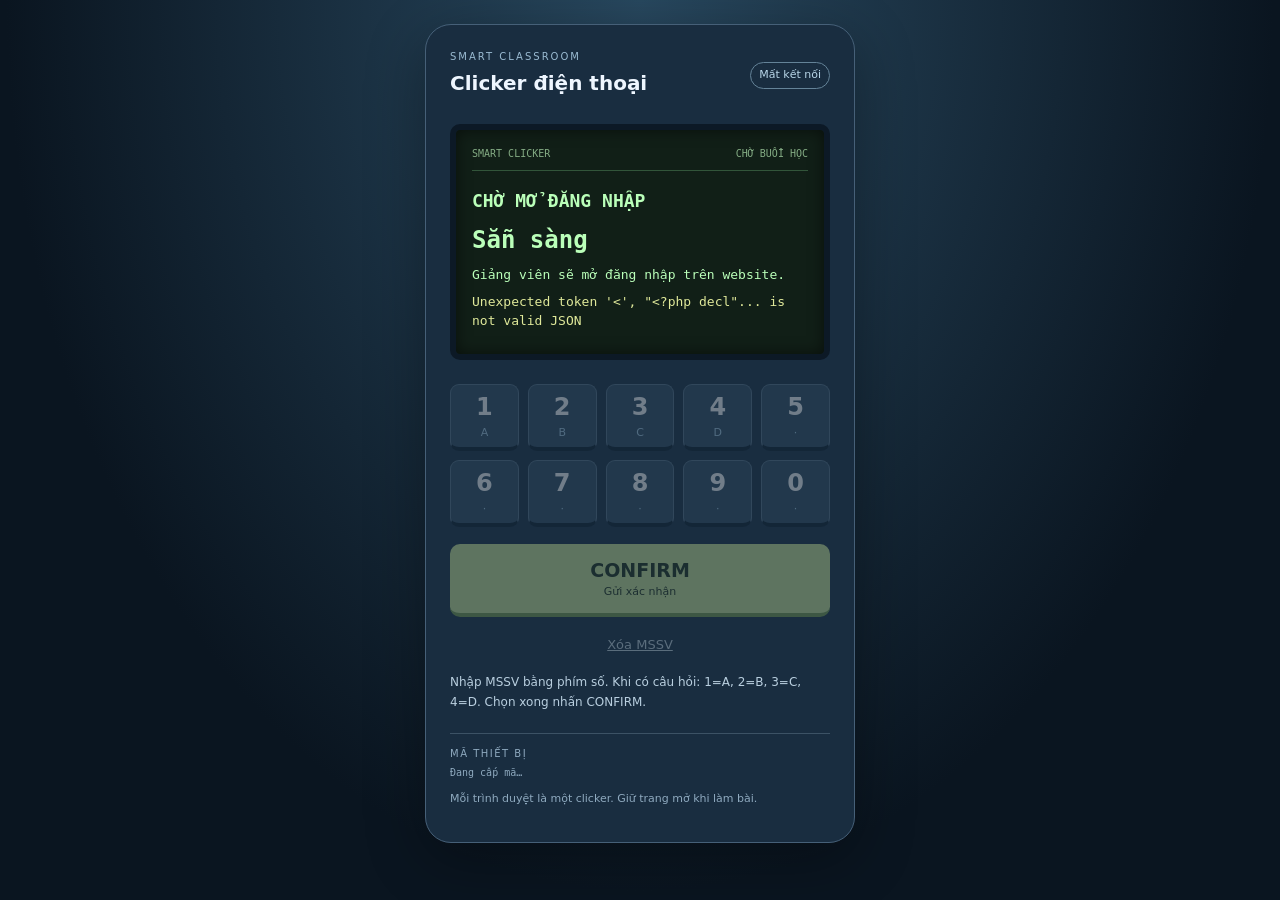
==== web/phone.html @ bd763074 "Classroom Clicker: web, tag and gateway firmware, PCB, 3D cases, docs" ====
<!doctype html>
<html lang="vi">
<head>
  <meta charset="utf-8">
  <meta name="viewport" content="width=device-width,initial-scale=1">
  <meta name="theme-color" content="#162c41">
  <title>Clicker · Thiết bị điện thoại</title>
  <link rel="stylesheet" href="phone.css">
  <script src="phone.js" defer></script>
</head>
<body>
  <main class="clicker">
    <header><div><p>SMART CLASSROOM</p><h1>Clicker điện thoại</h1></div><span id="connection" role="status">Kết nối…</span></header>
    <section class="lcd" aria-label="Màn hình clicker" aria-live="polite" aria-atomic="true">
      <div class="lcd-top"><span>SMART CLICKER</span><span id="session-label">—</span></div>
      <h2 id="screen-title">ĐANG KẾT NỐI</h2>
      <p id="screen-value">Vui lòng chờ…</p>
      <p id="screen-detail"></p>
      <p id="screen-status"></p>
    </section>
    <div class="keypad" aria-label="Bàn phím clicker">
      <button type="button" data-key="1">1<small>A</small></button>
      <button type="button" data-key="2">2<small>B</small></button>
      <button type="button" data-key="3">3<small>C</small></button>
      <button type="button" data-key="4">4<small>D</small></button>
      <button type="button" data-key="5">5<small>·</small></button>
      <button type="button" data-key="6">6<small>·</small></button>
      <button type="button" data-key="7">7<small>·</small></button>
      <button type="button" data-key="8">8<small>·</small></button>
      <button type="button" data-key="9">9<small>·</small></button>
      <button type="button" data-key="0">0<small>·</small></button>
    </div>
    <button id="confirm" type="button">CONFIRM <span>Gửi xác nhận</span></button>
    <button id="clear" type="button">Xóa MSSV</button>
    <p class="help">Nhập MSSV bằng phím số. Khi có câu hỏi: 1=A, 2=B, 3=C, 4=D. Chọn xong nhấn CONFIRM.</p>
    <footer><span>MÃ THIẾT BỊ</span><code id="device-uid">Đang cấp mã…</code><p>Mỗi trình duyệt là một clicker. Giữ trang mở khi làm bài.</p></footer>
  </main>
</body>
</html>
---- web/phone.css ----
:root{font:16px/1.5 system-ui,sans-serif;color:#eef6ff;background:#0a1520}*{box-sizing:border-box}body{margin:0;padding:24px 16px;min-height:100dvh;background:radial-gradient(ellipse at top,#28485f,#0a1520 70%)}.clicker{width:100%;max-width:430px;margin:auto;padding:24px;background:#192d40;border:1px solid #466078;border-radius:26px;box-shadow:0 16px 60px #0005}header{display:flex;align-items:center;justify-content:space-between;gap:12px;margin-bottom:22px}header p{font-size:10px;letter-spacing:2px;color:#9abbd2;margin:0}h1{font-size:20px;margin:4px 0}#connection{font-size:11px;padding:4px 8px;border:1px solid #648398;border-radius:20px;color:#b8d6e8;white-space:nowrap}.lcd{background:#111f17;color:#baffb9;box-shadow:inset 0 0 15px #0008;border:6px solid #0c1926;border-radius:10px;padding:16px;min-height:235px;font-family:ui-monospace,monospace;overflow-wrap:anywhere}.lcd-top{display:flex;justify-content:space-between;border-bottom:1px solid #32553a;padding-bottom:9px;font-size:10px;color:#84ac84}.lcd h2{font-size:18px;margin:16px 0 8px}.lcd p{margin:7px 0;font-size:13px}#screen-value{font-size:24px;font-weight:bold;min-height:36px}#screen-status{color:#e0e99a;min-height:20px}.keypad{display:grid;grid-template-columns:repeat(5,1fr);gap:9px;margin:24px 0 17px}button{font:inherit;cursor:pointer;touch-action:manipulation;-webkit-tap-highlight-color:transparent;user-select:none}button:disabled{opacity:.38;cursor:not-allowed}.keypad button{border:1px solid #587187;border-bottom:4px solid #0b1c2b;border-radius:9px;background:#314b61;color:white;font-size:24px;font-weight:bold;min-height:67px;padding:4px}.keypad small{display:block;font-size:11px;font-weight:500;color:#aacee7}.keypad button:active{transform:translateY(2px);border-bottom-width:2px}.keypad button.selected{background:#14634e;border-color:#65d0aa}#confirm{display:block;width:100%;background:#cfe895;color:#203018;border:0;border-bottom:4px solid #789d4c;border-radius:10px;font-weight:800;font-size:19px;padding:12px}#confirm span{display:block;font-size:11px;font-weight:500}#clear{display:block;margin:12px auto 0;background:transparent;color:#c5d5df;border:0;text-decoration:underline;font-size:13px;padding:6px}.help{font-size:12px;color:#b9cfdf;line-height:1.7}footer{margin-top:20px;border-top:1px solid #3c5265;padding-top:12px;color:#8faabf;font-size:10px}footer span{letter-spacing:1.5px}footer code{display:block;overflow-wrap:anywhere;font-size:10px;margin-top:4px}footer p{font-size:11px}button:focus-visible{outline:3px solid #fff;outline-offset:3px}@media(max-width:360px){body{padding:10px}.clicker{padding:16px}.keypad{gap:6px}.lcd{padding:12px}}
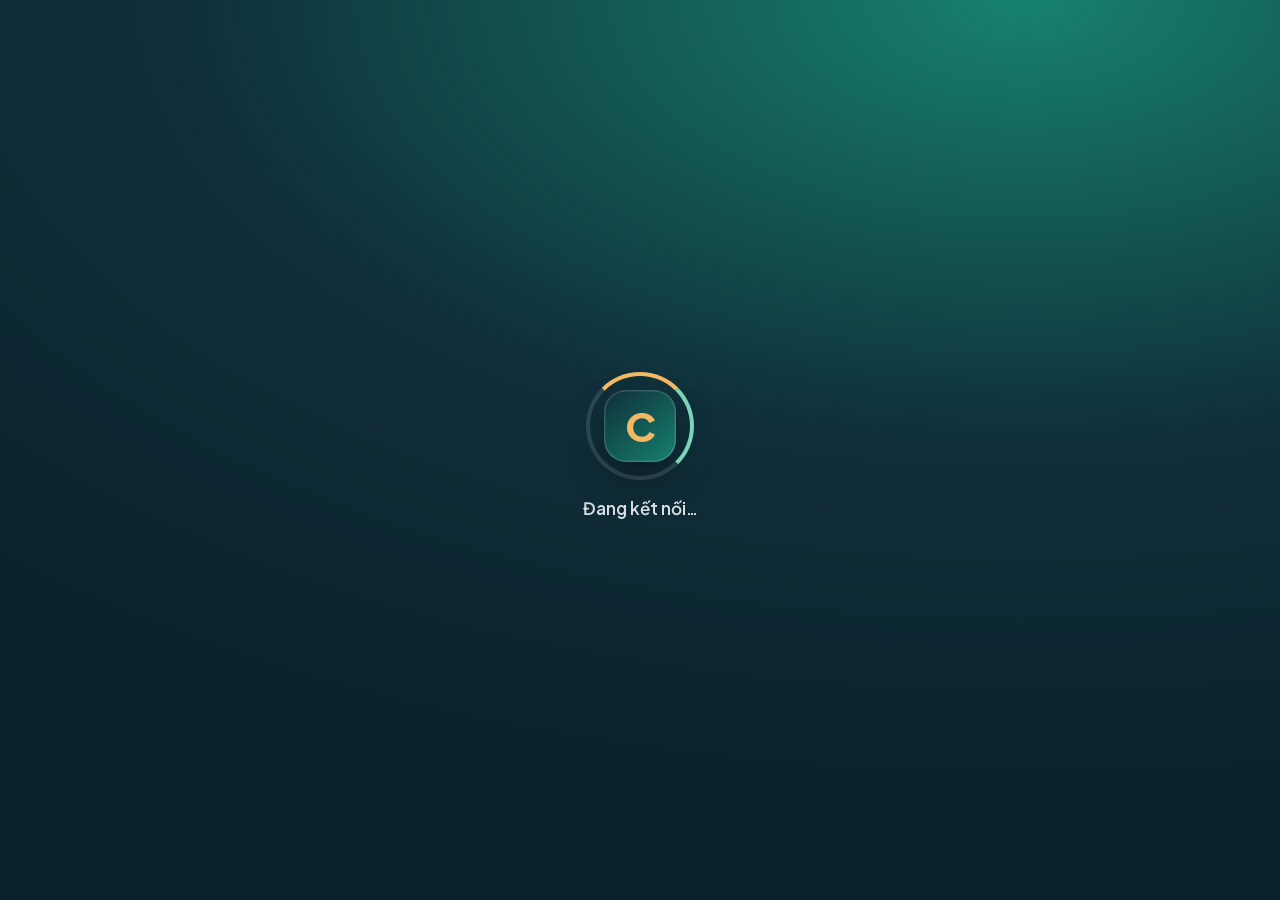
==== commit 76d509ae: "Full project: multi-room web, tag score display, gateway, hardware, docs, tests" ====
--- a/web/phone.html
+++ b/web/phone.html
@@ -2,38 +2,92 @@
 <html lang="vi">
 <head>
   <meta charset="utf-8">
-  <meta name="viewport" content="width=device-width,initial-scale=1">
-  <meta name="theme-color" content="#162c41">
-  <title>Clicker · Thiết bị điện thoại</title>
-  <link rel="stylesheet" href="phone.css">
-  <script src="phone.js" defer></script>
+  <meta name="viewport" content="width=device-width,initial-scale=1,viewport-fit=cover">
+  <meta name="theme-color" content="#0F2E3A">
+  <title>Clicker · Vào lớp học</title>
+  <link rel="icon" href="landing/favicon.ico" sizes="any">
+  <link rel="apple-touch-icon" href="landing/apple-touch-icon.png">
+  <link rel="stylesheet" href="phone.css?v=12">
+  <script src="landing/i18n.js?v=8" defer></script>
+  <script src="phone-i18n.js?v=3" defer></script>
+  <script src="phone.js?v=17" defer></script>
 </head>
 <body>
-  <main class="clicker">
-    <header><div><p>SMART CLASSROOM</p><h1>Clicker điện thoại</h1></div><span id="connection" role="status">Kết nối…</span></header>
-    <section class="lcd" aria-label="Màn hình clicker" aria-live="polite" aria-atomic="true">
-      <div class="lcd-top"><span>SMART CLICKER</span><span id="session-label">—</span></div>
-      <h2 id="screen-title">ĐANG KẾT NỐI</h2>
-      <p id="screen-value">Vui lòng chờ…</p>
-      <p id="screen-detail"></p>
-      <p id="screen-status"></p>
+  <!-- Network / loading screen. -->
+  <div id="net-wait" class="net-wait on" role="status" aria-live="polite"><div class="nw-logo" aria-hidden="true"><span class="nw-ring"></span><i>C</i></div><p id="net-wait-text">Đang kết nối…</p></div>
+
+  <header class="bar">
+    <a class="brand" href="landing/"><i>C</i><b>Clicker</b></a>
+    <div class="bar-right"><span id="who" class="who" hidden></span><div class="lang" data-lang-menu></div></div>
+  </header>
+
+  <main>
+    <!-- 1. room code -->
+    <section id="s-code" class="screen card" hidden>
+      <h1>Vào lớp học</h1>
+      <p class="sub">Nhập mã phòng 6 số giảng viên đang chiếu.</p>
+      <form id="code-form" novalidate>
+        <input id="code-input" class="code-input" inputmode="numeric" autocomplete="off" maxlength="7" placeholder="000 000" aria-label="Mã phòng">
+        <button class="btn">Vào phòng</button>
+      </form>
     </section>
-    <div class="keypad" aria-label="Bàn phím clicker">
-      <button type="button" data-key="1">1<small>A</small></button>
-      <button type="button" data-key="2">2<small>B</small></button>
-      <button type="button" data-key="3">3<small>C</small></button>
-      <button type="button" data-key="4">4<small>D</small></button>
-      <button type="button" data-key="5">5<small>·</small></button>
-      <button type="button" data-key="6">6<small>·</small></button>
-      <button type="button" data-key="7">7<small>·</small></button>
-      <button type="button" data-key="8">8<small>·</small></button>
-      <button type="button" data-key="9">9<small>·</small></button>
-      <button type="button" data-key="0">0<small>·</small></button>
-    </div>
-    <button id="confirm" type="button">CONFIRM <span>Gửi xác nhận</span></button>
-    <button id="clear" type="button">Xóa MSSV</button>
-    <p class="help">Nhập MSSV bằng phím số. Khi có câu hỏi: 1=A, 2=B, 3=C, 4=D. Chọn xong nhấn CONFIRM.</p>
-    <footer><span>MÃ THIẾT BỊ</span><code id="device-uid">Đang cấp mã…</code><p>Mỗi trình duyệt là một clicker. Giữ trang mở khi làm bài.</p></footer>
+
+    <!-- 2. student info -->
+    <section id="s-info" class="screen card" hidden>
+      <span class="tag" id="info-class"></span>
+      <h1>Thông tin của bạn</h1>
+      <form id="info-form" novalidate>
+        <label>MSSV<input id="info-id" inputmode="numeric" maxlength="20" autocomplete="off" placeholder="Ví dụ: 23146101"></label>
+        <label>Họ và tên<input id="info-name" maxlength="120" autocomplete="name" placeholder="Ví dụ: Nguyễn Văn An"></label>
+        <label>Lớp<input id="info-class-input" readonly tabindex="-1"></label>
+        <p class="note">Đã có trong danh sách lớp thì chỉ cần MSSV. Chưa có thì điền thêm họ tên, giảng viên duyệt là vào được.</p>
+        <button class="btn">Vào lớp</button>
+      </form>
+    </section>
+
+    <!-- 3. waiting (green, spinning C) -->
+    <section id="s-wait" class="screen wait" hidden>
+      <div class="nw-logo" aria-hidden="true"><span class="nw-ring"></span><i>C</i></div>
+      <h2 id="wait-title">Đợi giảng viên</h2>
+      <p id="wait-sub"></p>
+    </section>
+
+    <!-- 4. answering -->
+    <section id="s-question" class="screen" hidden>
+      <div class="q-head"><span class="q-no" id="q-no">Câu 1</span><span class="q-left" id="q-left" hidden></span></div><p class="q-quiz" id="q-quiz" hidden></p>
+      <div class="q-timer" id="q-timer" hidden><span></span></div>
+      <h2 class="q-text" id="q-text"></h2>
+      <div class="answers" role="radiogroup" aria-label="Đáp án">
+        <button type="button" data-ans="A" role="radio"><b>A</b><span></span></button>
+        <button type="button" data-ans="B" role="radio"><b>B</b><span></span></button>
+        <button type="button" data-ans="C" role="radio"><b>C</b><span></span></button>
+        <button type="button" data-ans="D" role="radio"><b>D</b><span></span></button>
+      </div>
+      <button id="send" class="btn big" disabled>Gửi đáp án</button>
+    </section>
+
+    <!-- 5. finished -->
+    <section id="s-done" class="screen card center" hidden>
+      <div class="done-ic" aria-hidden="true">✓</div>
+      <h1 id="done-title">Buổi học đã kết thúc</h1>
+      <p class="score" id="done-score" hidden></p>
+      <p class="sub" id="done-sub">Cảm ơn bạn đã tham gia. Giảng viên sẽ thông báo kết quả.</p>
+    </section>
+
+    <!-- BLE mode: the class uses Student Tag V3 boards; this is a working model of one, not connected to the class -->
+    <section id="s-ble" class="screen" hidden>
+      <p class="ble-note" id="ble-note">Lớp đang dùng Student Tag (BLE). Đây là tag mô phỏng: bấm như tag thật, đáp án được gửi lên lớp.</p>
+      <div class="tag-dev" id="tag-dev">
+        <span class="tag-usb" aria-hidden="true"></span>
+        <p class="tag-label">STUDENT TAG</p>
+        <div class="tag-led" aria-label="Màn LED"><svg id="led" viewBox="0 0 120 80"></svg></div>
+        <div class="tag-keys"><button type="button" data-k="1">1<small>A</small></button><button type="button" data-k="2">2<small>B</small></button><button type="button" data-k="3">3<small>C</small></button><button type="button" data-k="4">4<small>D</small></button><button type="button" data-k="5">5</button><button type="button" data-k="6">6</button><button type="button" data-k="7">7</button><button type="button" data-k="8">8</button><button type="button" data-k="B" class="fn" aria-label="BACK">←</button><button type="button" data-k="9">9</button><button type="button" data-k="0">0</button><button type="button" data-k="C" class="fn ok">OK</button></div>
+      </div>
+      <p class="tag-status" id="tag-status"></p>
+      <p class="tag-who" id="tag-who" hidden></p>
+    </section>
+
+    <p id="toast" class="toast" role="alert" hidden></p>
   </main>
 </body>
 </html>
--- a/web/phone.css
+++ b/web/phone.css
@@ -1 +1,136 @@
-:root{font:16px/1.5 system-ui,sans-serif;color:#eef6ff;background:#0a1520}*{box-sizing:border-box}body{margin:0;padding:24px 16px;min-height:100dvh;background:radial-gradient(ellipse at top,#28485f,#0a1520 70%)}.clicker{width:100%;max-width:430px;margin:auto;padding:24px;background:#192d40;border:1px solid #466078;border-radius:26px;box-shadow:0 16px 60px #0005}header{display:flex;align-items:center;justify-content:space-between;gap:12px;margin-bottom:22px}header p{font-size:10px;letter-spacing:2px;color:#9abbd2;margin:0}h1{font-size:20px;margin:4px 0}#connection{font-size:11px;padding:4px 8px;border:1px solid #648398;border-radius:20px;color:#b8d6e8;white-space:nowrap}.lcd{background:#111f17;color:#baffb9;box-shadow:inset 0 0 15px #0008;border:6px solid #0c1926;border-radius:10px;padding:16px;min-height:235px;font-family:ui-monospace,monospace;overflow-wrap:anywhere}.lcd-top{display:flex;justify-content:space-between;border-bottom:1px solid #32553a;padding-bottom:9px;font-size:10px;color:#84ac84}.lcd h2{font-size:18px;margin:16px 0 8px}.lcd p{margin:7px 0;font-size:13px}#screen-value{font-size:24px;font-weight:bold;min-height:36px}#screen-status{color:#e0e99a;min-height:20px}.keypad{display:grid;grid-template-columns:repeat(5,1fr);gap:9px;margin:24px 0 17px}button{font:inherit;cursor:pointer;touch-action:manipulation;-webkit-tap-highlight-color:transparent;user-select:none}button:disabled{opacity:.38;cursor:not-allowed}.keypad button{border:1px solid #587187;border-bottom:4px solid #0b1c2b;border-radius:9px;background:#314b61;color:white;font-size:24px;font-weight:bold;min-height:67px;padding:4px}.keypad small{display:block;font-size:11px;font-weight:500;color:#aacee7}.keypad button:active{transform:translateY(2px);border-bottom-width:2px}.keypad button.selected{background:#14634e;border-color:#65d0aa}#confirm{display:block;width:100%;background:#cfe895;color:#203018;border:0;border-bottom:4px solid #789d4c;border-radius:10px;font-weight:800;font-size:19px;padding:12px}#confirm span{display:block;font-size:11px;font-weight:500}#clear{display:block;margin:12px auto 0;background:transparent;color:#c5d5df;border:0;text-decoration:underline;font-size:13px;padding:6px}.help{font-size:12px;color:#b9cfdf;line-height:1.7}footer{margin-top:20px;border-top:1px solid #3c5265;padding-top:12px;color:#8faabf;font-size:10px}footer span{letter-spacing:1.5px}footer code{display:block;overflow-wrap:anywhere;font-size:10px;margin-top:4px}footer p{font-size:11px}button:focus-visible{outline:3px solid #fff;outline-offset:3px}@media(max-width:360px){body{padding:10px}.clicker{padding:16px}.keypad{gap:6px}.lcd{padding:12px}}
+/* Student page (phone, laptop, any browser). Same look as the public site. */
+@font-face{font-family:"PJS";font-weight:200 800;font-display:swap;src:url(landing/fonts/pjs-vi.woff2) format("woff2");
+  unicode-range:U+0102-0103,U+0110-0111,U+0128-0129,U+0168-0169,U+01A0-01A1,U+01AF-01B0,U+0300-0301,U+0303-0304,U+0308-0309,U+0323,U+0329,U+1EA0-1EF9,U+20AB}
+@font-face{font-family:"PJS";font-weight:200 800;font-display:swap;src:url(landing/fonts/pjs-latin.woff2) format("woff2");
+  unicode-range:U+0000-00FF,U+0131,U+0152-0153,U+02BB-02BC,U+02C6,U+02DA,U+02DC,U+0304,U+0308,U+0329,U+2000-206F,U+20AC,U+2122,U+2191,U+2193,U+2212,U+2215,U+FEFF,U+FFFD}
+:root{--deep:#0F2E3A;--deep-2:#0A222D;--green:#17816E;--green-ink:#0B6B5C;--green-lt:#7DD3B8;--mint:#E4F5ED;--soft:#F2F7F4;--gold:#F3B862;
+  --ink:#0F222B;--ink-2:#4B616C;--line:#DCE8E3;--bad:#E0483E;--ease:cubic-bezier(.22,1,.36,1);
+  --font:"PJS","Plus Jakarta Sans",system-ui,-apple-system,"Segoe UI",Roboto,sans-serif}
+*{box-sizing:border-box}
+[hidden]{display:none!important}
+html,body{margin:0;min-height:100%}
+body{min-height:100dvh;background:var(--soft);color:var(--ink);font:400 16px/1.5 var(--font);-webkit-font-smoothing:antialiased;
+  display:flex;flex-direction:column}
+button,input{font:inherit}
+.bar{display:flex;align-items:center;justify-content:space-between;gap:12px;padding:14px 18px;background:#fff;border-bottom:1px solid var(--line)}
+.brand{display:flex;align-items:center;gap:9px;text-decoration:none;color:var(--deep)}
+.brand i{display:grid;place-items:center;width:34px;height:34px;border-radius:11px;font:800 18px/1 var(--font);font-style:normal;color:var(--gold);
+  background:linear-gradient(140deg,var(--deep),var(--green))}
+.brand b{font-size:18px}
+.who{padding:6px 12px;border-radius:99px;background:var(--mint);color:var(--green-ink);font-weight:700;font-size:14px;max-width:60%;overflow:hidden;text-overflow:ellipsis;white-space:nowrap}
+main{flex:1;display:flex;flex-direction:column;align-items:center;justify-content:center;padding:22px 16px 32px}
+.screen{width:100%;max-width:440px;animation:in .45s var(--ease)}
+@keyframes in{from{opacity:0;transform:translateY(14px)}}
+.card{background:#fff;border:1px solid var(--line);border-radius:24px;padding:28px 24px;box-shadow:0 30px 70px -30px rgba(15,46,58,.35)}
+.center{text-align:center}
+h1{margin:0 0 6px;font-size:26px;letter-spacing:-.03em;color:var(--deep)}
+.sub{margin:0 0 20px;color:var(--ink-2)}
+.tag{display:inline-block;margin-bottom:10px;padding:5px 12px;border-radius:99px;background:var(--mint);color:var(--green-ink);font-weight:700;font-size:13px}
+label{display:block;margin:0 0 14px;font-weight:700;font-size:14px;color:var(--ink-2)}
+input{display:block;width:100%;margin-top:6px;padding:14px 16px;border:1.5px solid var(--line);border-radius:14px;background:#fff;color:var(--ink);font-size:17px;outline:none;transition:border-color .2s,box-shadow .2s}
+input:focus{border-color:var(--green);box-shadow:0 0 0 4px rgba(23,129,110,.14)}
+input[readonly]{background:var(--soft);color:var(--ink-2)}
+.code-input{text-align:center;font-size:34px;font-weight:800;letter-spacing:.18em;padding:16px;margin:0 0 16px}
+.note{margin:-2px 0 18px;font-size:13.5px;color:var(--ink-2)}
+.btn{display:block;width:100%;padding:15px;border:0;border-radius:14px;background:var(--green);color:#fff;font-weight:800;font-size:17px;cursor:pointer;
+  box-shadow:0 12px 26px -12px rgba(23,129,110,.8);transition:transform .2s var(--ease),background .2s}
+.btn:hover:not(:disabled){background:var(--green-ink);transform:translateY(-2px)}
+.btn:disabled{opacity:.45;cursor:not-allowed;box-shadow:none}
+.btn.big{padding:18px;font-size:19px}
+.link{margin-top:14px;border:0;background:none;color:inherit;opacity:.8;text-decoration:underline;cursor:pointer}
+
+/* waiting: the brand green with the spinning C, like the loading screen */
+.wait{max-width:none;align-self:stretch;flex:1;display:flex;flex-direction:column;align-items:center;justify-content:center;gap:10px;text-align:center;
+  margin:-22px -16px -32px;width:calc(100% + 32px);padding:40px 24px;color:#fff;
+  background:radial-gradient(120% 90% at 80% 0%,#17816E 0%,var(--deep) 55%,var(--deep-2) 100%)}
+.wait h2{margin:18px 0 0;font-size:26px;letter-spacing:-.02em}
+.wait p{margin:0;max-width:340px;color:rgba(255,255,255,.8);font-size:16px}
+body.waiting{background:var(--deep)}
+
+/* answering */
+.q-no{margin:0;text-align:center;font-size:40px;font-weight:800;color:var(--deep);letter-spacing:-.03em}
+#s-question .sub{text-align:center}
+.answers{display:grid;grid-template-columns:1fr 1fr;gap:14px;margin-bottom:18px}
+.answers button{aspect-ratio:1.25;border:0;border-radius:22px;color:#fff;font:800 54px/1 var(--font);cursor:pointer;
+  box-shadow:0 14px 28px -16px rgba(0,0,0,.5);transition:transform .2s var(--ease),box-shadow .2s,opacity .2s}
+.answers [data-ans=A]{background:#17816E}.answers [data-ans=B]{background:#2F6FB0}.answers [data-ans=C]{background:#D98A1C}.answers [data-ans=D]{background:#B3424A}
+.answers button:active{transform:scale(.96)}
+.answers.picked button{opacity:.35}
+.answers button[aria-checked=true]{opacity:1;transform:scale(1.04);box-shadow:0 0 0 5px #fff,0 0 0 9px var(--deep),0 18px 30px -14px rgba(0,0,0,.6)}
+.done-ic{display:grid;place-items:center;width:72px;height:72px;margin:0 auto 14px;border-radius:50%;background:var(--mint);color:var(--green);font-size:36px;font-weight:800}
+.toast{position:fixed;left:12px;right:12px;top:70px;margin:0 auto;max-width:440px;padding:11px 16px;border-radius:14px;font-size:14.5px;
+  background:#FDECEA;color:#A52D25;font-weight:600;box-shadow:0 14px 30px -14px rgba(0,0,0,.4);z-index:50;animation:toastIn .25s var(--ease)}
+/* "✓ Đã gửi B": a small pill over the logo for 2 s (the student name and language stay visible), so it never covers the question, the timer or the buttons */
+.toast.ok{left:16px;right:auto;top:14px;max-width:none;width:max-content;padding:7px 14px;border-radius:99px;font-size:13.5px;
+  background:var(--green);color:#fff;box-shadow:0 8px 18px -8px rgba(23,129,110,.7);animation:pillIn .25s var(--ease)}
+@keyframes toastIn{from{opacity:0;transform:translateY(-8px)}}
+@keyframes pillIn{from{opacity:0;transform:translateY(-8px)}}
+body:has(.toast.ok:not([hidden])) .bar .brand{visibility:hidden}
+
+/* BLE: Student Tag V3 as printed (hardware/case/tag: 55 x 80 mm shell, USB-C on the top edge, "STUDENT TAG" across the
+   top end, red window over 2 digits left of centre, 3 x 4 keys 12 mm apart: 1 2 3 4 / 5 6 7 8 / ← 9 0 OK, A–D under 1–4) */
+.ble-note{margin:0 0 18px;padding:12px 16px;border-radius:14px;background:var(--mint);color:var(--green-ink);font-size:14px;text-align:center}
+.tag-dev{position:relative;width:min(320px,80vw);aspect-ratio:55/80;margin:0 auto;padding:9% 7% 7%;border-radius:9% / 6.2%;display:flex;flex-direction:column;
+  background:linear-gradient(165deg,#F7F8F7,#E9ECEA 50%,#D8DDDB);
+  box-shadow:0 0 0 1px #c9d0cd,0 2px 0 4px #b9c1be,0 34px 60px -26px rgba(15,46,58,.65),inset 0 2px 0 #fff,inset 0 -4px 8px rgba(0,0,0,.07)}
+.tag-usb{position:absolute;top:-3px;left:50%;transform:translateX(-50%);width:16%;height:9px;border-radius:0 0 5px 5px;background:#9aa3a0;box-shadow:inset 0 -3px 0 #6f7875}
+.tag-dev.buzz{animation:buzz .09s linear 4}
+@keyframes buzz{25%{transform:translate(-2px,1px) rotate(-.6deg)}75%{transform:translate(2px,-1px) rotate(.6deg)}}
+.tag-label{margin:0 0 10%;text-align:center;font:800 clamp(10px,3.2vw,13px)/1 var(--font);letter-spacing:.24em;color:#9aa5a2;text-shadow:0 1px 0 #fff}
+.tag-led{width:42%;margin-left:22%;padding:5% 4%;border-radius:6px;background:radial-gradient(circle at 50% 40%,#5a0f17,#24050a);
+  box-shadow:0 0 0 3px #cfd5d3,inset 0 0 0 2px rgba(194,31,50,.5),inset 0 4px 10px rgba(0,0,0,.65)}
+.tag-led svg{display:block;width:100%}
+.tag-led .seg{fill:#3a0a10;transition:fill .08s}
+.tag-led .seg.on{fill:#ff3b3b;filter:drop-shadow(0 0 3px #ff2a2a)}
+.tag-led.blink .seg.on{animation:blink .5s steps(1) infinite}
+@keyframes blink{50%{fill:#3a0a10;filter:none}}
+.tag-keys{margin-top:auto;display:grid;grid-template-columns:repeat(4,1fr);gap:clamp(17px,5.5vw,22px) clamp(10px,3.6vw,15px)}
+.tag-keys button{position:relative;aspect-ratio:1;border:0;border-radius:18%;background:linear-gradient(#3b4247,#2c3236);color:#eef2f3;
+  font:800 clamp(14px,4.4vw,19px)/1 var(--font);cursor:pointer;box-shadow:0 4px 0 #171b1d,0 6px 10px rgba(0,0,0,.28);transition:transform .06s,box-shadow .06s}
+.tag-keys button:active,.tag-keys button.press{transform:translateY(3px);box-shadow:0 1px 0 #171b1d,0 2px 4px rgba(0,0,0,.25)}
+.tag-keys small{position:absolute;left:0;right:0;bottom:-1.25em;font-size:11px;font-weight:800;color:#C77B12}
+.tag-keys .fn{font-size:clamp(12px,3.6vw,15px)}
+.tag-keys .ok{background:linear-gradient(#1f8a77,#17816E);box-shadow:0 4px 0 #0b5a4d,0 6px 10px rgba(0,0,0,.25);font-size:clamp(11px,3.2vw,14px)}
+.tag-status{margin:22px 0 0;text-align:center;font-weight:700;color:var(--deep);min-height:24px}
+.tag-who{margin:4px 0 0;text-align:center;color:var(--ink-2);font-size:14px}
+
+/* loading / network screen (same as the dashboard) */
+.net-wait{position:fixed;inset:0;z-index:9999;display:grid;place-content:center;justify-items:center;gap:22px;
+  background:radial-gradient(120% 90% at 80% 0%,#17816E 0%,#0F2E3A 55%,#0A222D 100%);color:#fff;
+  opacity:0;visibility:hidden;transition:opacity .35s,visibility .35s}
+.net-wait.on{opacity:1;visibility:visible}
+.nw-logo{position:relative;width:96px;height:96px;display:grid;place-items:center}
+.nw-logo i{display:grid;place-items:center;width:72px;height:72px;border-radius:22px;font:800 40px/1 var(--font);font-style:normal;color:#F3B862;
+  background:linear-gradient(140deg,#0F2E3A,#17816E);box-shadow:0 18px 40px -12px rgba(0,0,0,.6),inset 0 0 0 1.5px rgba(255,255,255,.15);animation:nwPulse 1.6s ease-in-out infinite}
+.nw-ring{position:absolute;inset:-6px;border-radius:50%;border:4px solid rgba(255,255,255,.12);border-top-color:#F3B862;border-right-color:#7DD3B8;animation:nwSpin 1s linear infinite}
+.net-wait p{margin:0;font-weight:600;font-size:17px;color:rgba(255,255,255,.85);text-align:center;padding:0 24px}
+@keyframes nwSpin{to{transform:rotate(360deg)}}
+@keyframes nwPulse{50%{transform:scale(.92)}}
+@media (prefers-reduced-motion:reduce){.nw-ring{animation-duration:3s}.nw-logo i,.screen{animation:none}}
+
+/* question with its text and choices (projector-like), timer for self-paced rooms */
+#s-question{max-width:640px}
+.q-head{display:flex;align-items:center;justify-content:space-between;gap:12px;margin-bottom:10px}
+.q-no{padding:6px 14px;border-radius:99px;background:var(--deep);color:var(--gold);font-weight:800;font-size:15px}
+.q-left{font-weight:800;font-size:18px;color:var(--deep);font-variant-numeric:tabular-nums}
+.q-left.warn{color:var(--bad)}
+.q-timer{height:8px;border-radius:99px;background:#fff;border:1px solid var(--line);overflow:hidden;margin-bottom:16px}
+.q-timer span{display:block;height:100%;width:100%;background:linear-gradient(90deg,var(--green),var(--green-lt));transform-origin:left;transition:transform .9s linear}
+.q-timer.warn span{background:var(--bad)}
+.q-text{margin:4px 0 18px;font-size:clamp(21px,5.4vw,30px);line-height:1.3;color:var(--deep);letter-spacing:-.02em;white-space:pre-wrap;overflow-wrap:anywhere}
+.answers{grid-template-columns:1fr}
+.answers button{aspect-ratio:auto;display:flex;align-items:center;gap:14px;padding:14px 16px;text-align:left;font:700 18px/1.3 var(--font);border-radius:18px}
+.answers button b{flex:none;display:grid;place-items:center;width:44px;height:44px;border-radius:12px;background:rgba(255,255,255,.22);font-size:24px}
+.answers button span{overflow-wrap:anywhere;white-space:pre-wrap}
+@media (min-width:700px){.answers{grid-template-columns:1fr 1fr}.answers button{min-height:96px}}
+.score{margin:6px 0 4px;font-size:46px;font-weight:800;color:var(--green);letter-spacing:-.02em}
+.q-quiz{margin:-8px 0 12px;text-align:right;font-size:13.5px;font-weight:700;color:var(--ink-2)}
+
+.bar-right{display:flex;align-items:center;gap:10px;min-width:0}
+.lang{position:relative}
+.lang-btn{display:inline-flex;align-items:center;gap:6px;height:36px;padding:0 11px;border:1px solid var(--line);border-radius:99px;background:#fff;color:var(--ink-2);font-weight:700;font-size:14px;cursor:pointer}
+.lang-list{position:absolute;right:0;top:calc(100% + 8px);min-width:160px;padding:6px;background:#fff;border:1px solid var(--line);border-radius:14px;box-shadow:0 30px 70px -18px rgba(15,46,58,.28);opacity:0;visibility:hidden;transition:opacity .16s,visibility .16s;z-index:60}
+.lang.open .lang-list{opacity:1;visibility:visible}
+.lang-list button{display:flex;width:100%;justify-content:space-between;gap:10px;padding:10px 12px;border:0;border-radius:10px;background:none;font-weight:600;font-size:15px;color:var(--ink);cursor:pointer;text-align:left}
+.lang-list button:hover{background:var(--mint)}
+.lang-list button i{font-style:normal;color:var(--green);opacity:0}.lang-list button[aria-current="true"] i{opacity:1}
